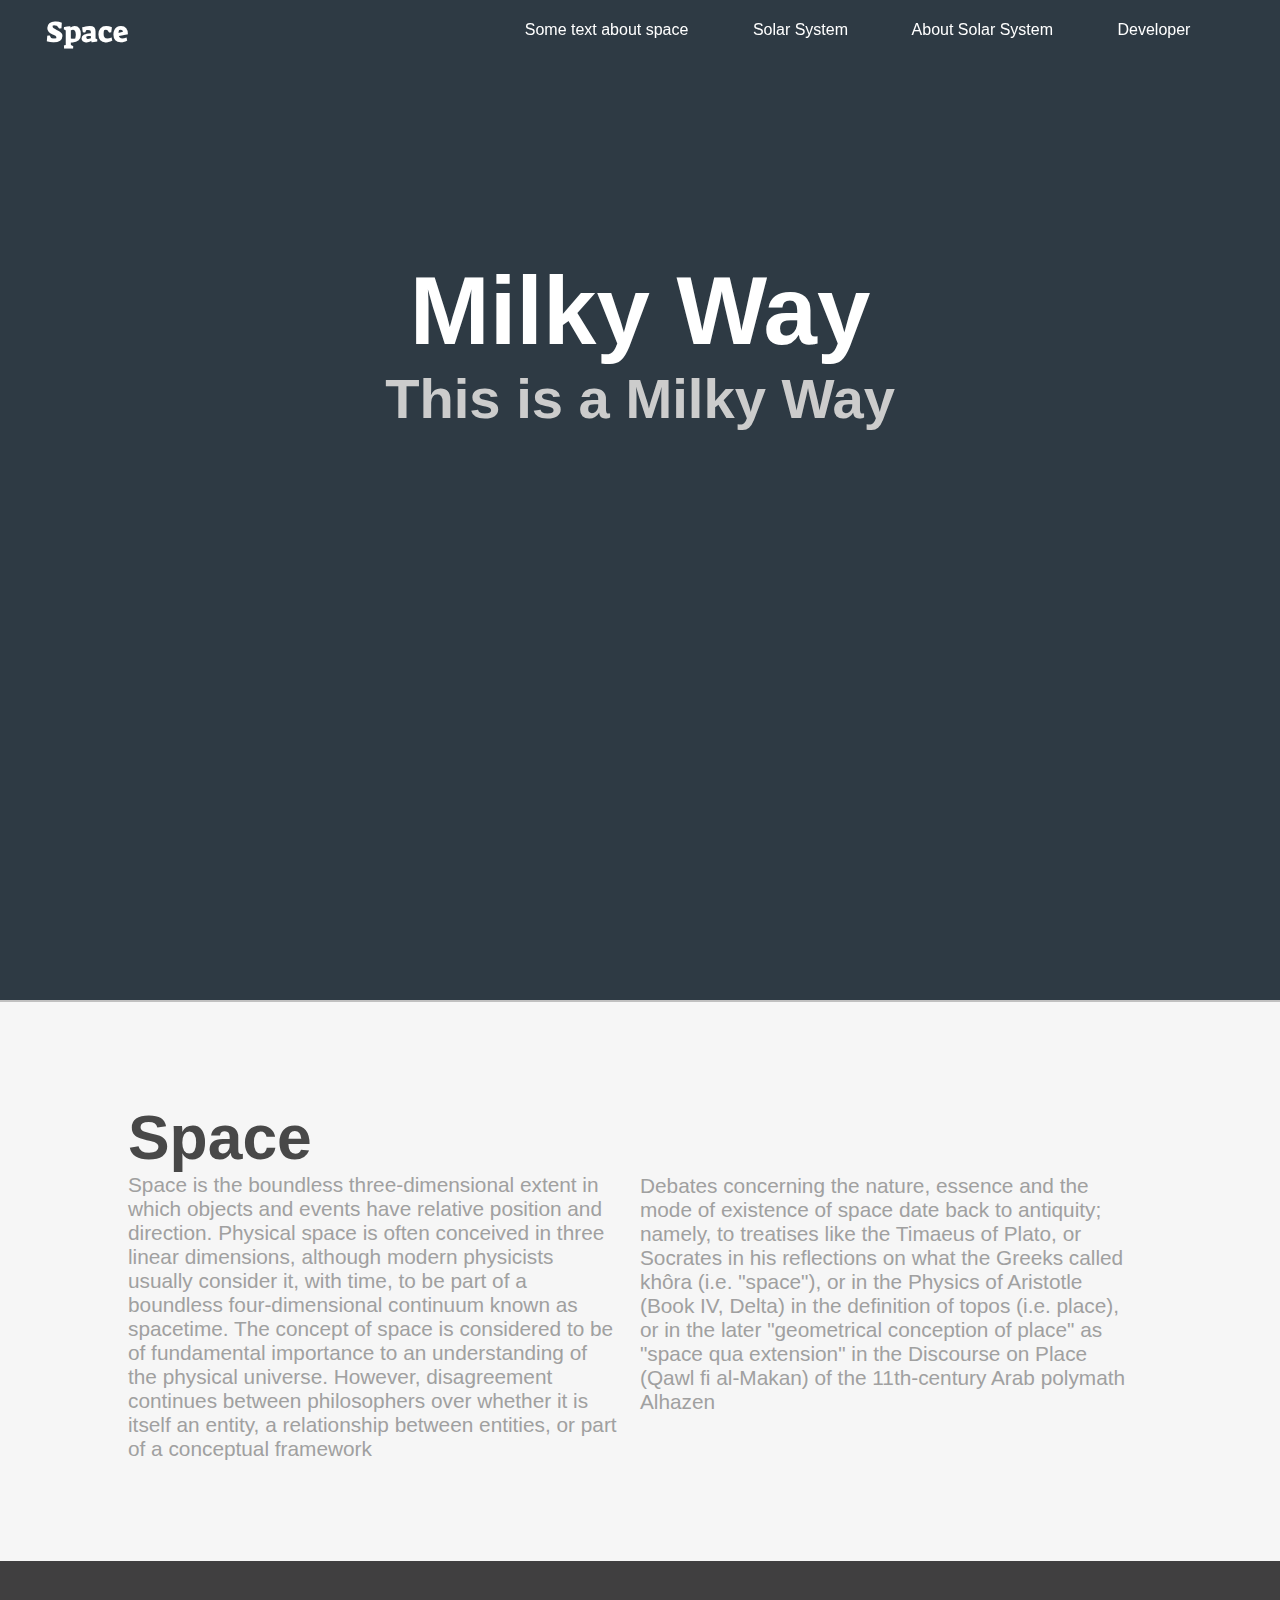
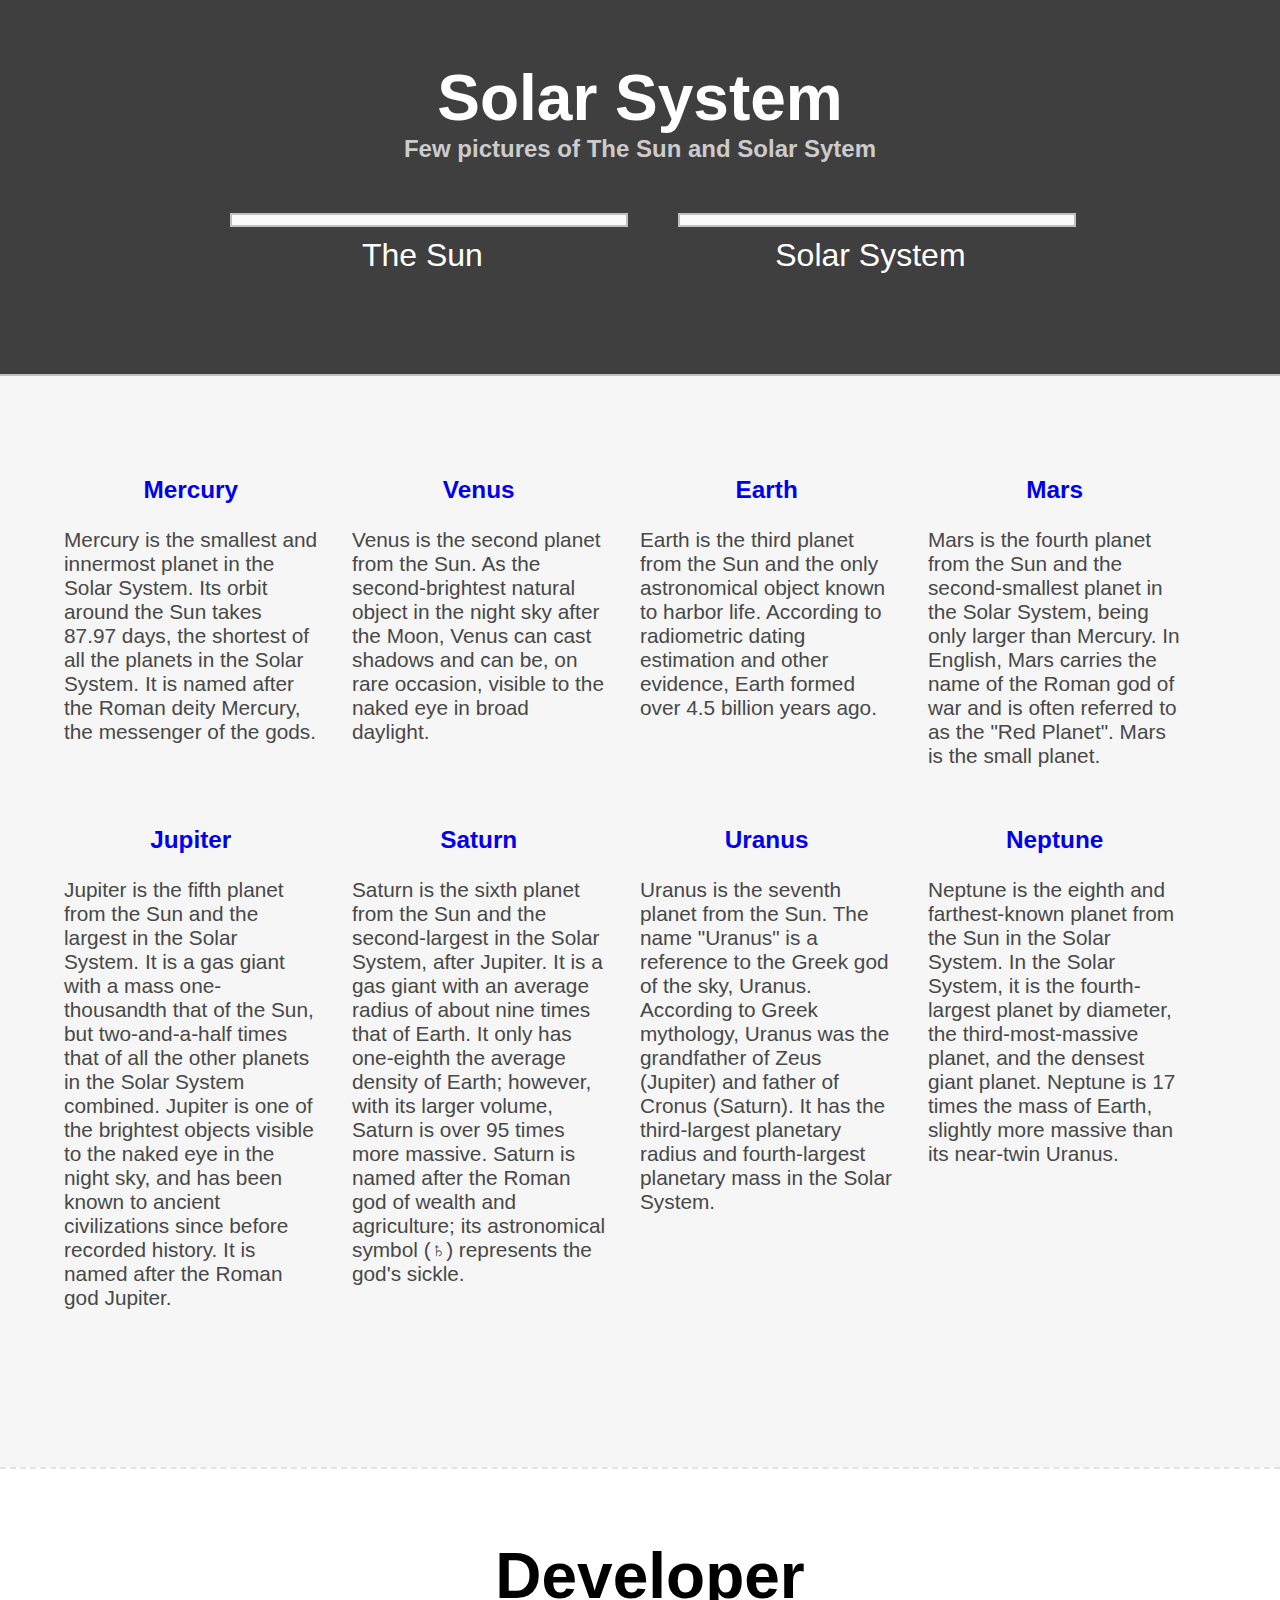
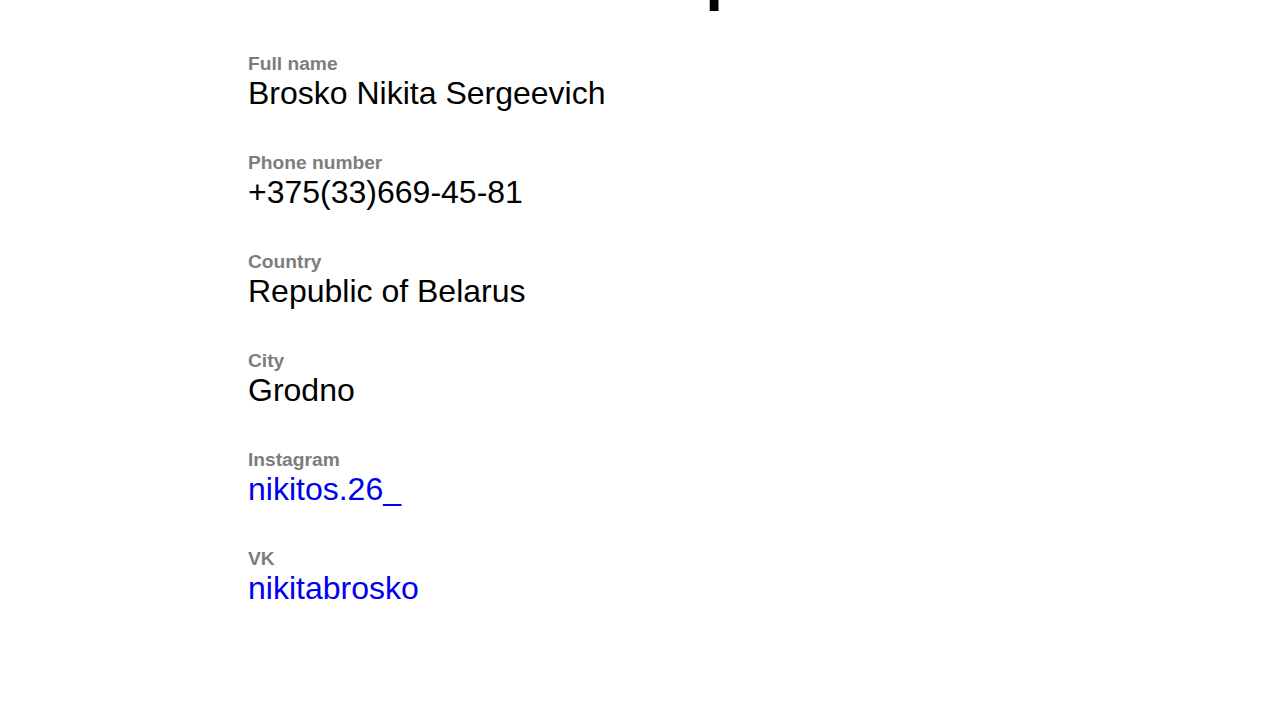
==== index.html @ ddaed2ed "First" ====
<!DOCTYPE html>
<html lang="en">
<head>
  <meta charset="UTF-8">
  <meta name="viewport" content="width=device-width, initial-scale=1.0">
  <meta http-equiv="X-UA-Compatible" content="ie=edge">
  <title>Space</title>
  <link rel="stylesheet" href="main.css">
</head>
<body>
  <header>
    <div id="logo" onclick="slowScroll('#top')">
      <span>Space</span>
    </div>
    <div id="about">
      <a href="#" title="Оглавление" onclick="slowScroll('#main')">Some text about space</a>
      <a href="#" onclick="slowScroll('#overview')" title="Оглавление">Solar System</a>
      <a href="#" onclick="slowScroll('#solarsystem')" title="Оглавление">About Solar System</a>
      <a href="#" onclick="slowScroll('#faq')" title="Оглавление">Developer</a>
    </div>
  </header>

  <div id="top">
    <h1>Milky Way</h1>
    <h3>This is a Milky Way</h3>
  </div>

  <div id="main">
    <div class="intro">
      <h2>Space</h2>
      <span>Space is the boundless three-dimensional extent in which objects and events have relative position and direction. Physical space is often conceived in three linear dimensions, although modern physicists usually consider it, with time, to be part of a boundless four-dimensional continuum known as spacetime. The concept of space is considered to be of fundamental importance to an understanding of the physical universe. However, disagreement continues between philosophers over whether it is itself an entity, a relationship between entities, or part of a conceptual framework</span>
    </div>
    <div class="text">
      <span><br><br><br>Debates concerning the nature, essence and the mode of existence of space date back to antiquity; namely, to treatises like the Timaeus of Plato, or Socrates in his reflections on what the Greeks called khôra (i.e. "space"), or in the Physics of Aristotle (Book IV, Delta) in the definition of topos (i.e. place), or in the later "geometrical conception of place" as "space qua extension" in the Discourse on Place (Qawl fi al-Makan) of the 11th-century Arab polymath Alhazen</span>
    </div>
  </div>

  <div id="overview">
    <h2>Solar System</h2>
    <h4>Few pictures of The Sun and Solar Sytem</h4>

    <div class="img">
      <img src="https://i.gifer.com/CYW.gif" alt="">
      <span>The Sun</span>
    </div>
    <div class="img">
      <img src="https://i.gifer.com/GJLv.gif" alt="">
      <span>Solar System</span>
    </div>
  </div>

  <div id="solarsystem">
  	<div>
   	 	<span class="heading"><h3><center><a href="Mercury.html">Mercury</a></center></h3></span><br>
    	<p>Mercury is the smallest and innermost planet in the Solar System. Its orbit around the Sun takes 87.97 days, the shortest of all the planets in the Solar System. It is named after the Roman deity Mercury, the messenger of the gods.</p>
    </div>
    <div>
    	<span class="heading"><h3><center><a href="Venus.html">Venus</a></h3></center></span><br>
    	<p>Venus is the second planet from the Sun. As the second-brightest natural object in the night sky after the Moon, Venus can cast shadows and can be, on rare occasion, visible to the naked eye in broad daylight.</p>
    </div>
    <div>
    	<span class="heading"><center><h3><a href="Earth.html">Earth</a></h3></center></span><br>
    	<p>Earth is the third planet from the Sun and the only astronomical object known to harbor life. According to radiometric dating estimation and other evidence, Earth formed over 4.5 billion years ago.</p>
    </div>
    <div>
    	<span class="heading"><center><h3><a href="Mars.html">Mars</a></h3></center></span><br>
    	<p>Mars is the fourth planet from the Sun and the second-smallest planet in the Solar System, being only larger than Mercury. In English, Mars carries the name of the Roman god of war and is often referred to as the "Red Planet". Mars is the small planet.</p>
    </div>
    <div>
    	<span class="heading"><center><h3><a href="Jupiter.html">Jupiter</a></h3></center></span><br>
    	<p>Jupiter is the fifth planet from the Sun and the largest in the Solar System. It is a gas giant with a mass one-thousandth that of the Sun, but two-and-a-half times that of all the other planets in the Solar System combined. Jupiter is one of the brightest objects visible to the naked eye in the night sky, and has been known to ancient civilizations since before recorded history. It is named after the Roman god Jupiter.</p>
    </div>
    <div>
    	<span class="heading"><center><h3><a href="Saturn.html">Saturn</a></h3></center></span><br>
    	<p>Saturn is the sixth planet from the Sun and the second-largest in the Solar System, after Jupiter. It is a gas giant with an average radius of about nine times that of Earth. It only has one-eighth the average density of Earth; however, with its larger volume, Saturn is over 95 times more massive. Saturn is named after the Roman god of wealth and agriculture; its astronomical symbol (♄) represents the god's sickle.</p>
    </div>
    <div>
    	<span class="heading"><center><h3><a href="Uranus.html">Uranus</a></h3></center></span><br>
    	<p>Uranus is the seventh planet from the Sun. The name "Uranus" is a reference to the Greek god of the sky, Uranus. According to Greek mythology, Uranus was the grandfather of Zeus (Jupiter) and father of Cronus (Saturn). It has the third-largest planetary radius and fourth-largest planetary mass in the Solar System.</p>
    </div>
    <div>
    	<span class="heading"><center><h3><a href="Neptune.html">Neptune</a></h3></center></span><br>
    	<p>Neptune is the eighth and farthest-known planet from the Sun in the Solar System. In the Solar System, it is the fourth-largest planet by diameter, the third-most-massive planet, and the densest giant planet. Neptune is 17 times the mass of Earth, slightly more massive than its near-twin Uranus.</p>
    </div>
  </div>

  <div id="faq">
  	<center><p><span class="jopa">Developer</span></p></center>
    <div>
      <span class="heading">Full name</span>
      <p>Brosko Nikita Sergeevich</p>
      <span class="heading">Phone number</span>
      <p>+375(33)669-45-81</p>
    </div>
    <div>
      <span class="heading">Country</span>
      <p>Republic of Belarus</p>
      <span class="heading">City</span>
      <p>Grodno</p>
    </div>
    <div>
      <span class="heading">Instagram</span>
      <p><a href="https://www.instagram.com/nikitos.26_/?hl=ru">nikitos.26_</a></p>
      <span class="heading">VK</span>
      <p><a href="https://vk.com/nikitabrosko">nikitabrosko</a></p>
    </div>
  </div>

  <script src="https://ajax.googleapis.com/ajax/libs/jquery/3.3.1/jquery.min.js"></script>
  <script>
    function slowScroll(id) {
      $('html, body').animate({
        scrollTop: $(id).offset().top
      }, 900);
    }

    $(document).on("scroll", function () {
      if($(window).scrollTop() === 0)
        $("header").removeClass("fixed");
      else
        $("header").attr("class", "fixed");
    });
  </script>
</body>
</html>
---- main.css ----
@import url('https://fonts.googleapis.com/css?family=Roboto|Suez+One');

* {
  margin: 0;
  padding: 0;
  outline: none;
}

body, html {
  width: 100%;
  height: 100%;
}

a {
  text-decoration: none;
}

body {
  background-color: #fafafa;
  font-family: Trebuchet MS, Helvetica;
}

/* Шапка сайта */

header {
  width: 100%;
  padding: 10px 0.5% 0px 0.5%;
  background: transparent;
  float: left;
  position: fixed;
}

header #logo {
  color: #fff;
  cursor: pointer;
}

header #logo span {
  font-size: 1.7em;
  line-height: 45px;
  margin-left: 40px;
  font-family: 'Suez One', serif;
}

@media (min-width: 701px) {
  #logo {
    float: left;
    width: 30%;
    font-size: 1.1em;
  }

  #about {
    float: right;
    width: 67%;
  }
}

@media (max-width: 700px) {
  #logo {
    margin-top: 15px;
    width: 100%;
    font-size: 1.5em;
  }

  #about {
    float: left;
    width: 100%;
  }
}

#about {
  text-align: center;
  font-size: 1em;
  line-height: 40px;
  margin-bottom: 10px;
}

#about > a {color: #fff}

#about > a:hover {
  color: #b0b0b0;
  text-decoration: underline;
}

#about > a:not(:last-child) {
  margin-right: 7%;
}

/* Стили для фиксированной шапки */

.fixed {
  z-index: 5000;
  background-color: #fff;
  border-bottom: 1px solid silver;
}

header.fixed #logo {
  color: #343434;
}

.fixed #about a {color: #343434}
.fixed #about a:hover {color: #7c7c7c}

/* Главный блок на сайте */

#top {
  width: 100%;
  background-image: url(https://i.pinimg.com/originals/cb/c1/d5/cbc1d54e6de9f69ee89372439f432ca8.jpg);
  background-blend-mode: multiply;
  background-color: #2e3a44;
  background-size: cover;
  text-align: center;
  color: #fff;
}

@media (min-width: 1001px) {
  #top {
    font-size: 3em;
    height: 1000px;
  }
}

@media (max-width: 1000px) and (min-width: 651px) {
  #top {
    font-size: 2em;
    height: 600px;
  }
}

@media (max-width: 650px) {
  #top {
    font-size: 1.3em;
    padding-top: 50%;
    height: 500px;
  }
}

@media (max-width: 450px) {
  #top {
    font-size: 0.9em;
  }
}

#top h1 {
  padding-top: 20%;
}

#top h3 {
  color: #ccc;
}

/* Блок с возможностями */

#main {
  float: left;
  background-color: #f6f6f6;
  border-top: 2px solid silver;
  color: #484848;
  font-size: 1.3em;
}

@media (min-width: 1401px) {
  #main {
    padding: 100px 20%;
    width: 60%;
  }
}

@media (max-width: 1400px) {
  #main {
    padding: 100px 10%;
    width: 80%;
  }
}

@media (max-width: 700px) {
  #main div {
    width: 98%!important;
    margin-bottom: 20px;
  }
}

#main div {
  width: 48%;
  margin-right: 2%;
  float: left;
}

#main h2 {font-size: 3em}
#main span {color: #a0a0a0}

/* Блок с преимуществами */

#overview {
  float: left;
  background-image: url(https://wallpaperaccess.com/full/560134.jpg);

  background-blend-mode: multiply;
  background-color: #403f40;
  background-size: cover;
  background-attachment: fixed;

  padding: 100px 0;
  width: 100%;
  text-align: center;
  color: #fff;
}

#overview h2 {font-size: 4em}
#overview h4 {color: #ccc; font-size: 1.5em}

@media (min-width: 561px) {
  #overview h2 {font-size: 4em}
}

@media (max-width: 560px) {
  #overview h2 {font-size: 2em}
}

#overview .img {
  float: left;
  width: 30%;
  margin-right: 5%;
  margin-top: 50px;
}

#overview .img:nth-child(odd) {
  margin-left: 18%;
}

#overview img {
  background: #fafafa;
  padding: 5px;
  border: 2px solid silver;
  float: left;
  width: 100%;
  max-width: 500px;
}

#overview span {
  float: left;
  width: 100%;
  font-size: 2em;
  margin-top: 10px;
}

@media (max-width: 700px) {
  #overview .img {
    width: 80%!important;
    margin-right: 0!important;
    margin-left: 10%!important;
  }
}

/* Блок с контактами */
#solarsystem {
  float: left;
  background-color: #f6f6f6;
  border-top: 2px solid silver;
  color: #484848;
  font-size: 1.3em;
}

@media (min-width: 1001px) {
  #solarsystem {
    padding: 100px 5%;
    width: 90%;
  }
}

@media (max-width: 1000px) {
  #solarsystem {
    padding: 100px 5%;
    width: 90%;
  }
}

@media (max-width: 700px) {
  #solarsystem div {
    width: 98%!important;
    margin-bottom: 20px;
  }
}

#solarsystem div {
  width: 22%;
  margin-right: 3%;
  margin-bottom: 5%;
  float: left;
}

#solarsystem h2 {font-size: 3em}
#solarsystem span {color: #030303}

/* Вопросы и ответы */

#faq {
  background-color: #fff;
  border-top: 2px dashed #e4e3e3;
  width: 100%;
  float: left;
  padding-top: 70px;
  padding-bottom: 70px;
}

@media (min-width: 1501px) {
  #faq div {
    width: 30%;
    margin-left: 3%;
    float: left;
  }
}

@media (max-width: 1500px) {
  #faq div {
    width: 100%;
    margin-left: 10%;
    float: left;
  }
}

#faq .title {
  font-weight: lighter;
  color: #a3a0ad;
  margin-bottom: 20px;
  font-size: 2.2em;
}

#faq .heading {
  color: #7d7d7d;
  font-size: 1.2em;
  font-weight: bold;
  margin-top: 20px;
  margin-left: 120px;
}

#faq .jopa {
  color: black;
  font-size: 2em;
  font-weight: bold;
  margin-bottom: 20px;
  margin-right: 100px;
}

#faq p {
  font-family: Arimo, Helvetica, sans-serif;
  -webkit-font-smoothing: antialiased;
  color: black;
  font-size: 2em;
  margin-bottom: 40px;
  margin-left: 120px;
}
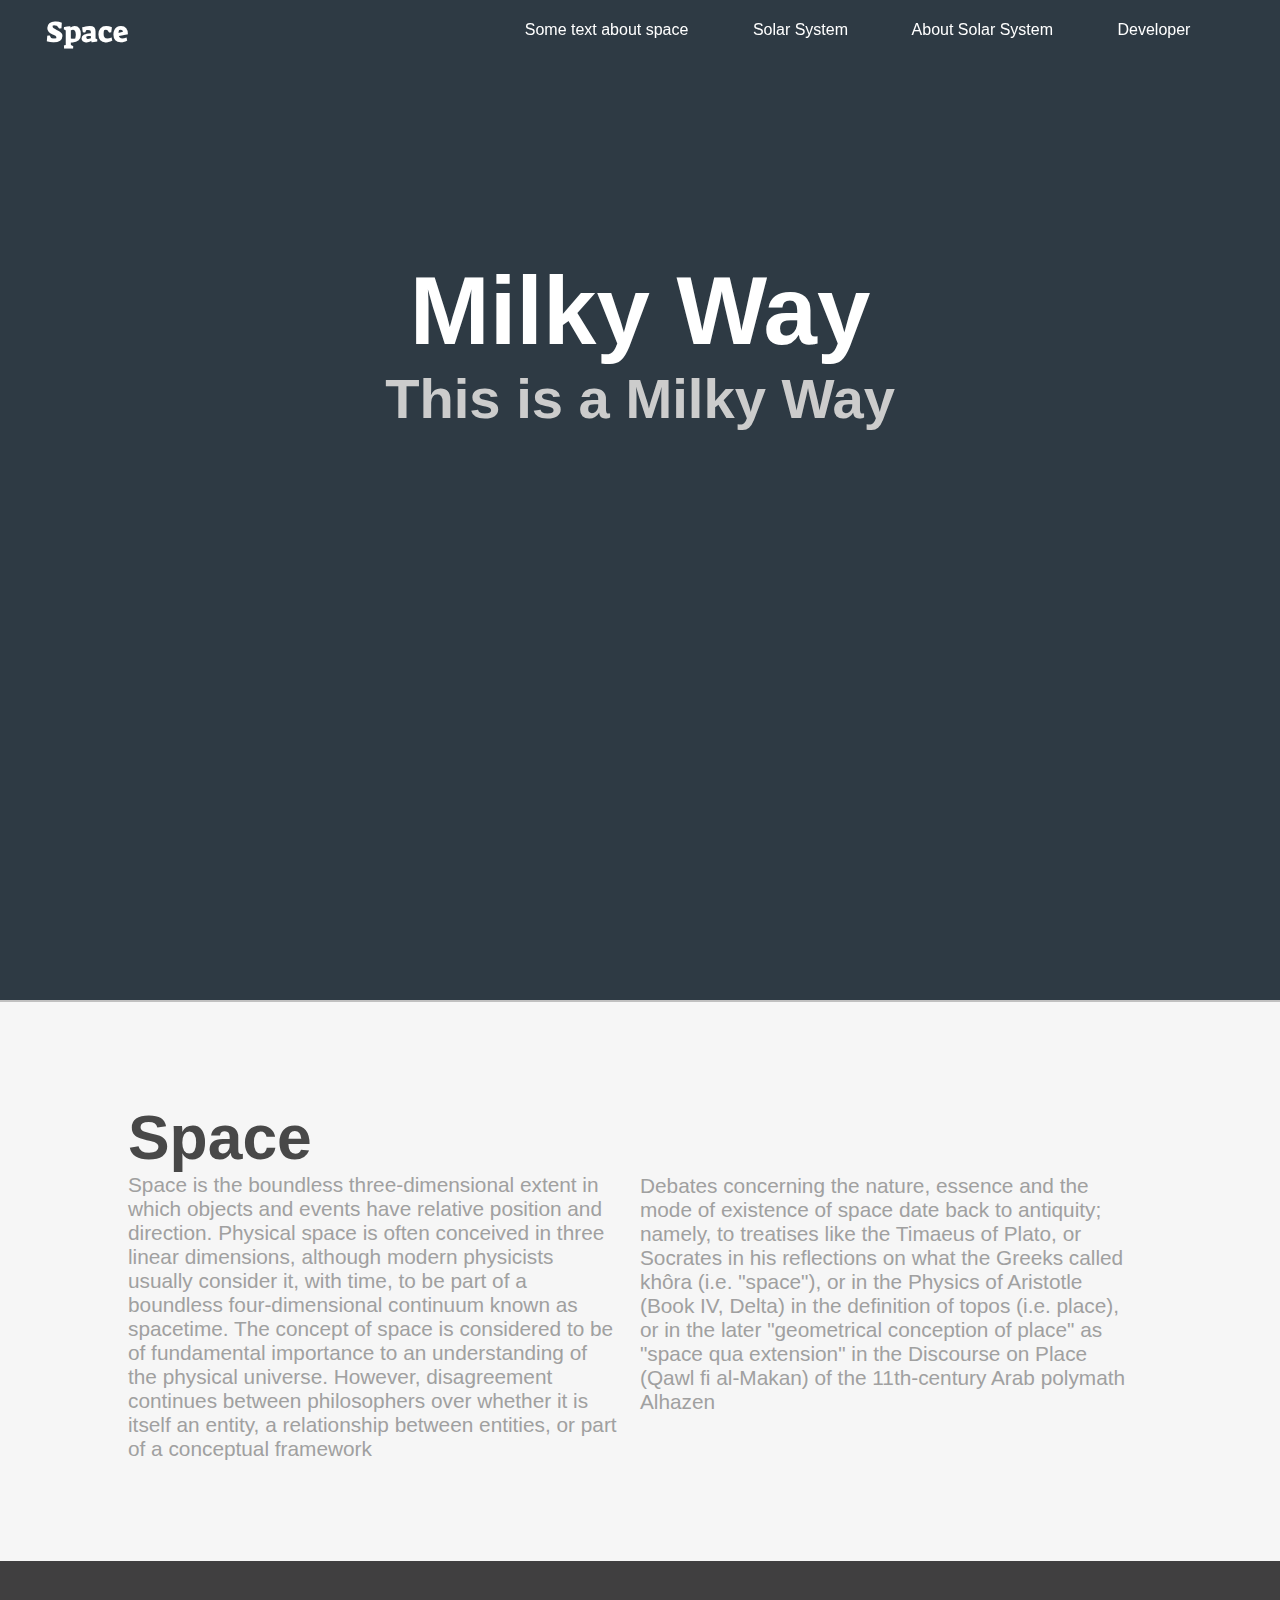
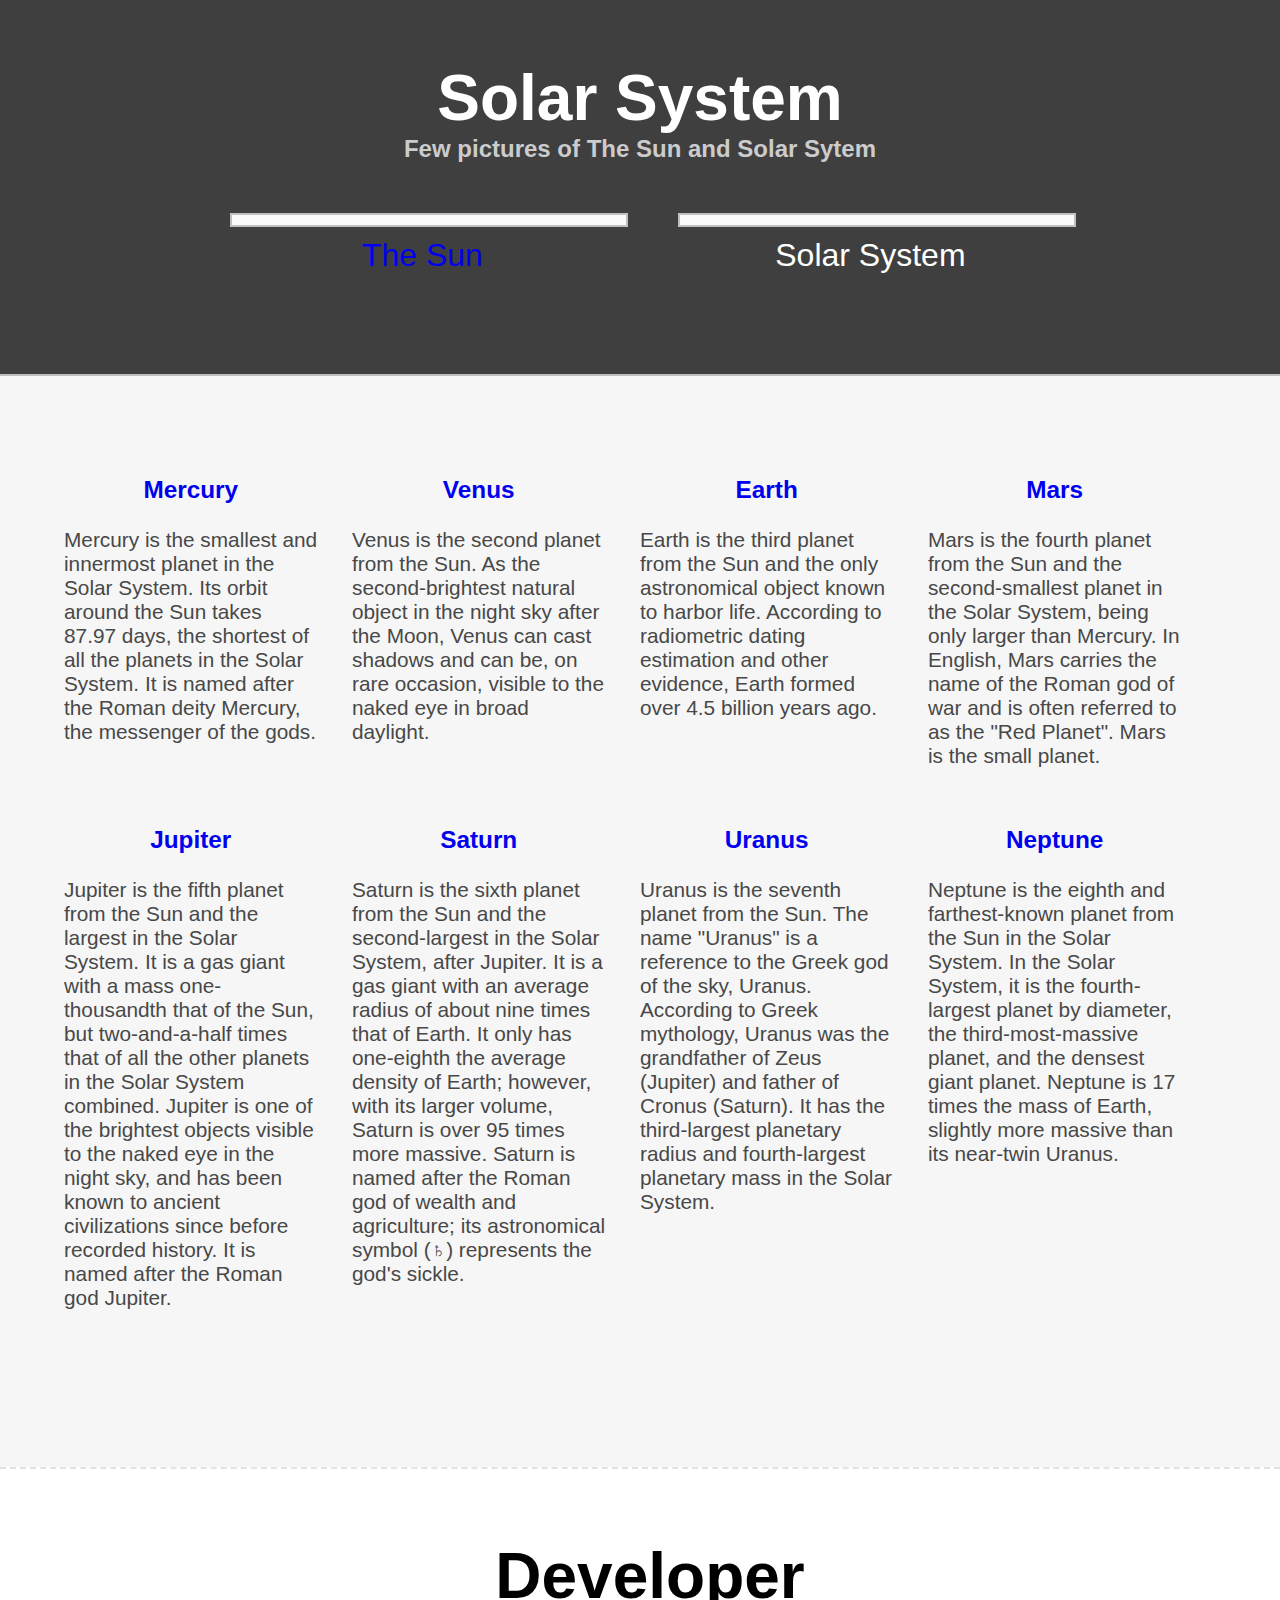
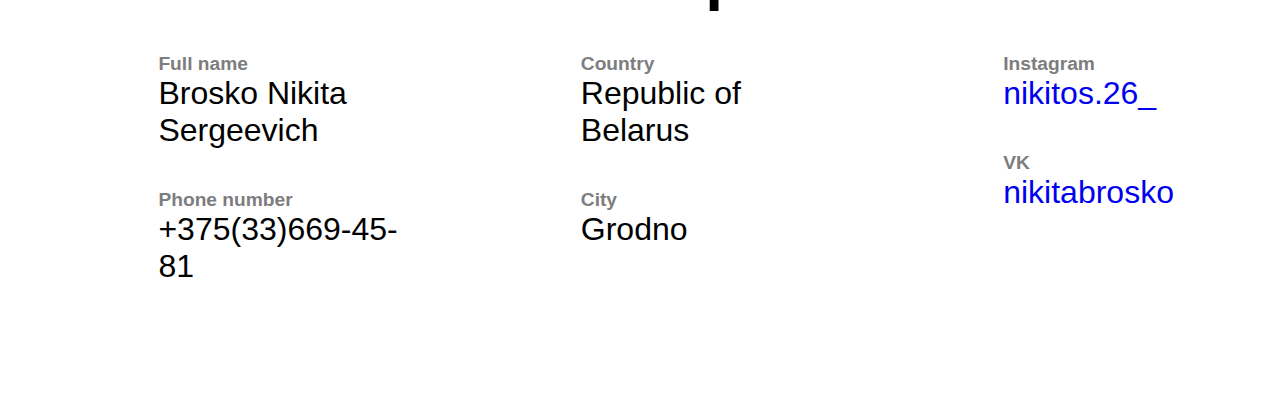
==== commit 019f8d7d: "1" ====
--- a/index.html
+++ b/index.html
@@ -6,6 +6,7 @@
   <meta http-equiv="X-UA-Compatible" content="ie=edge">
   <title>Space</title>
   <link rel="stylesheet" href="main.css">
+  <link rel="shortcut icon" href="path.ico" type="image/x-icon">
 </head>
 <body>
   <header>
@@ -41,7 +42,7 @@
 
     <div class="img">
       <img src="https://i.gifer.com/CYW.gif" alt="">
-      <span>The Sun</span>
+      <span><a href="Sun.html">The Sun</a></span>
     </div>
     <div class="img">
       <img src="https://i.gifer.com/GJLv.gif" alt="">
--- a/main.css
+++ b/main.css
@@ -193,7 +193,7 @@
 
 #overview {
   float: left;
-  background-image: url(https://wallpaperaccess.com/full/560134.jpg);
+  background-image: url(https://wallpaperaccess.com/full/17497.jpg);
 
   background-blend-mode: multiply;
   background-color: #403f40;
@@ -303,7 +303,7 @@
   padding-bottom: 70px;
 }
 
-@media (min-width: 1501px) {
+@media (min-width: 801px) {
   #faq div {
     width: 30%;
     margin-left: 3%;
@@ -311,7 +311,7 @@
   }
 }
 
-@media (max-width: 1500px) {
+@media (max-width: 800px) {
   #faq div {
     width: 100%;
     margin-left: 10%;
@@ -349,4 +349,4 @@
   font-size: 2em;
   margin-bottom: 40px;
   margin-left: 120px;
-}+}
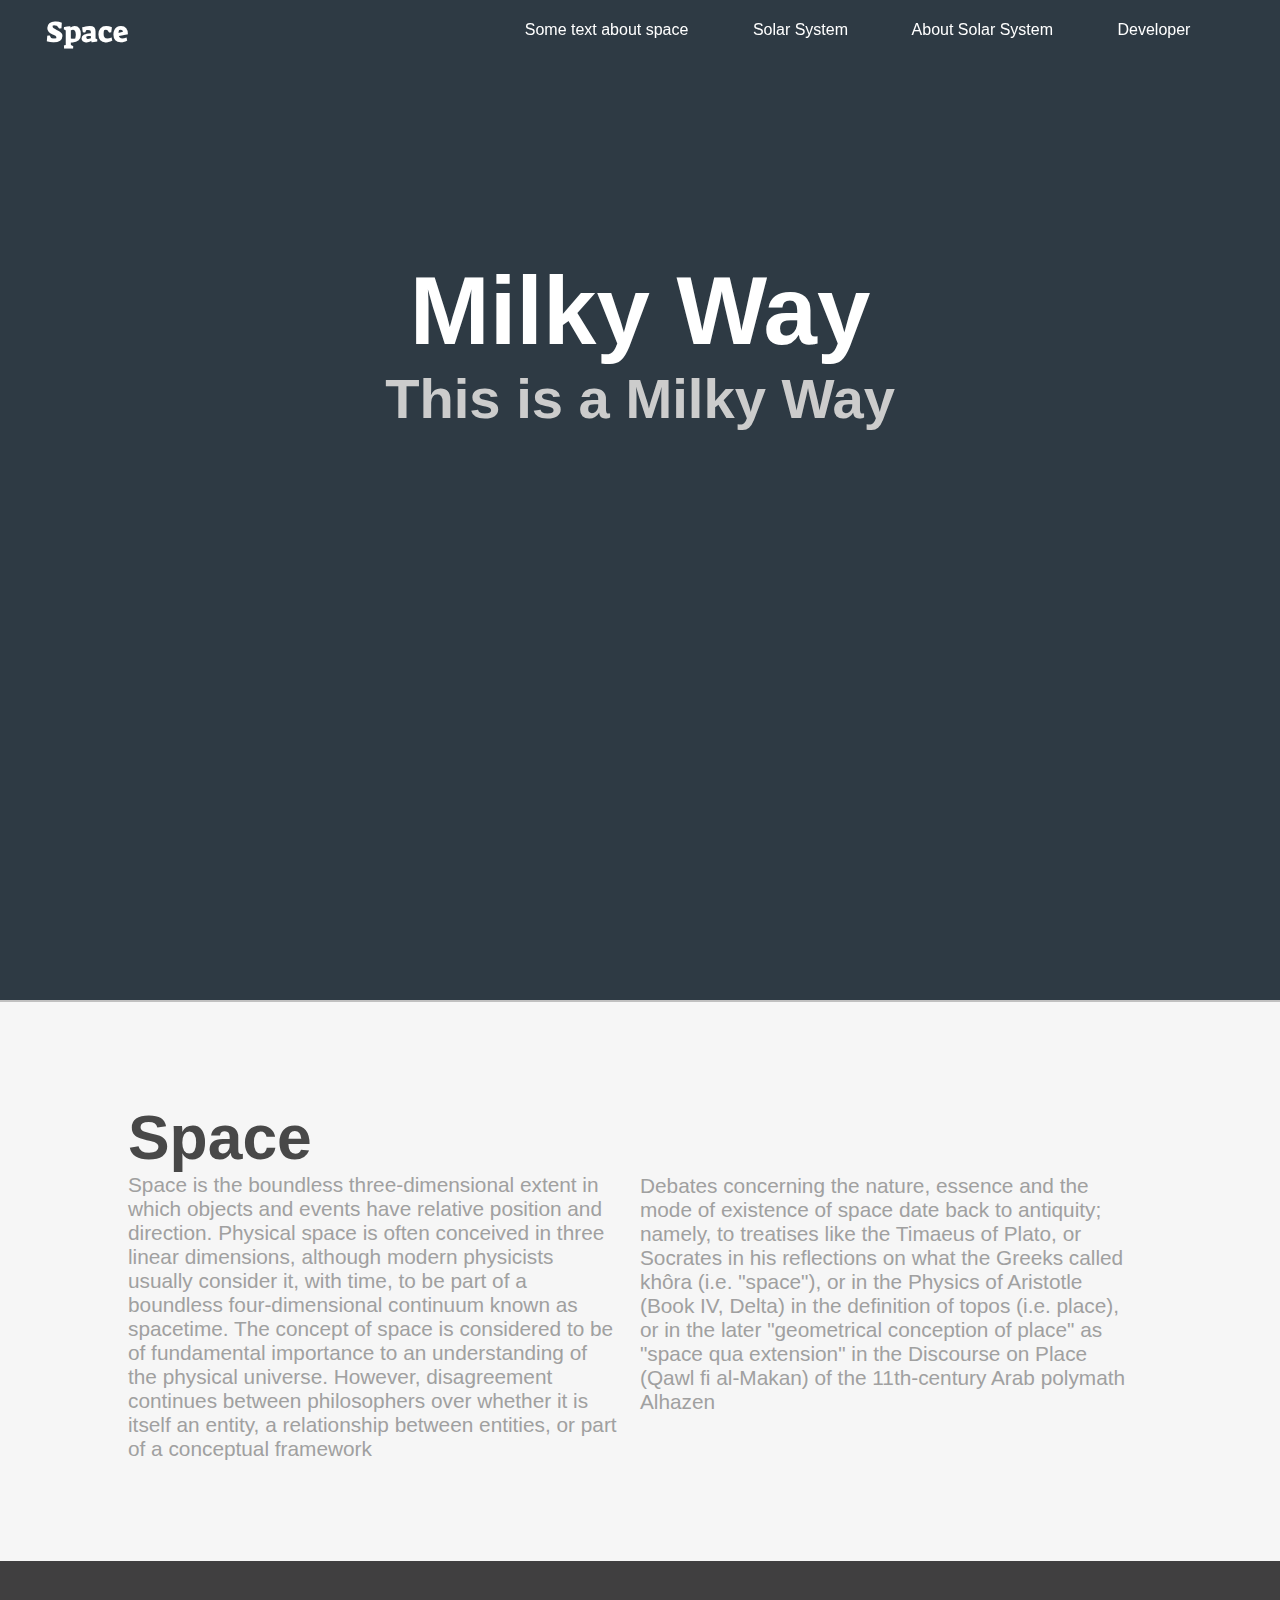
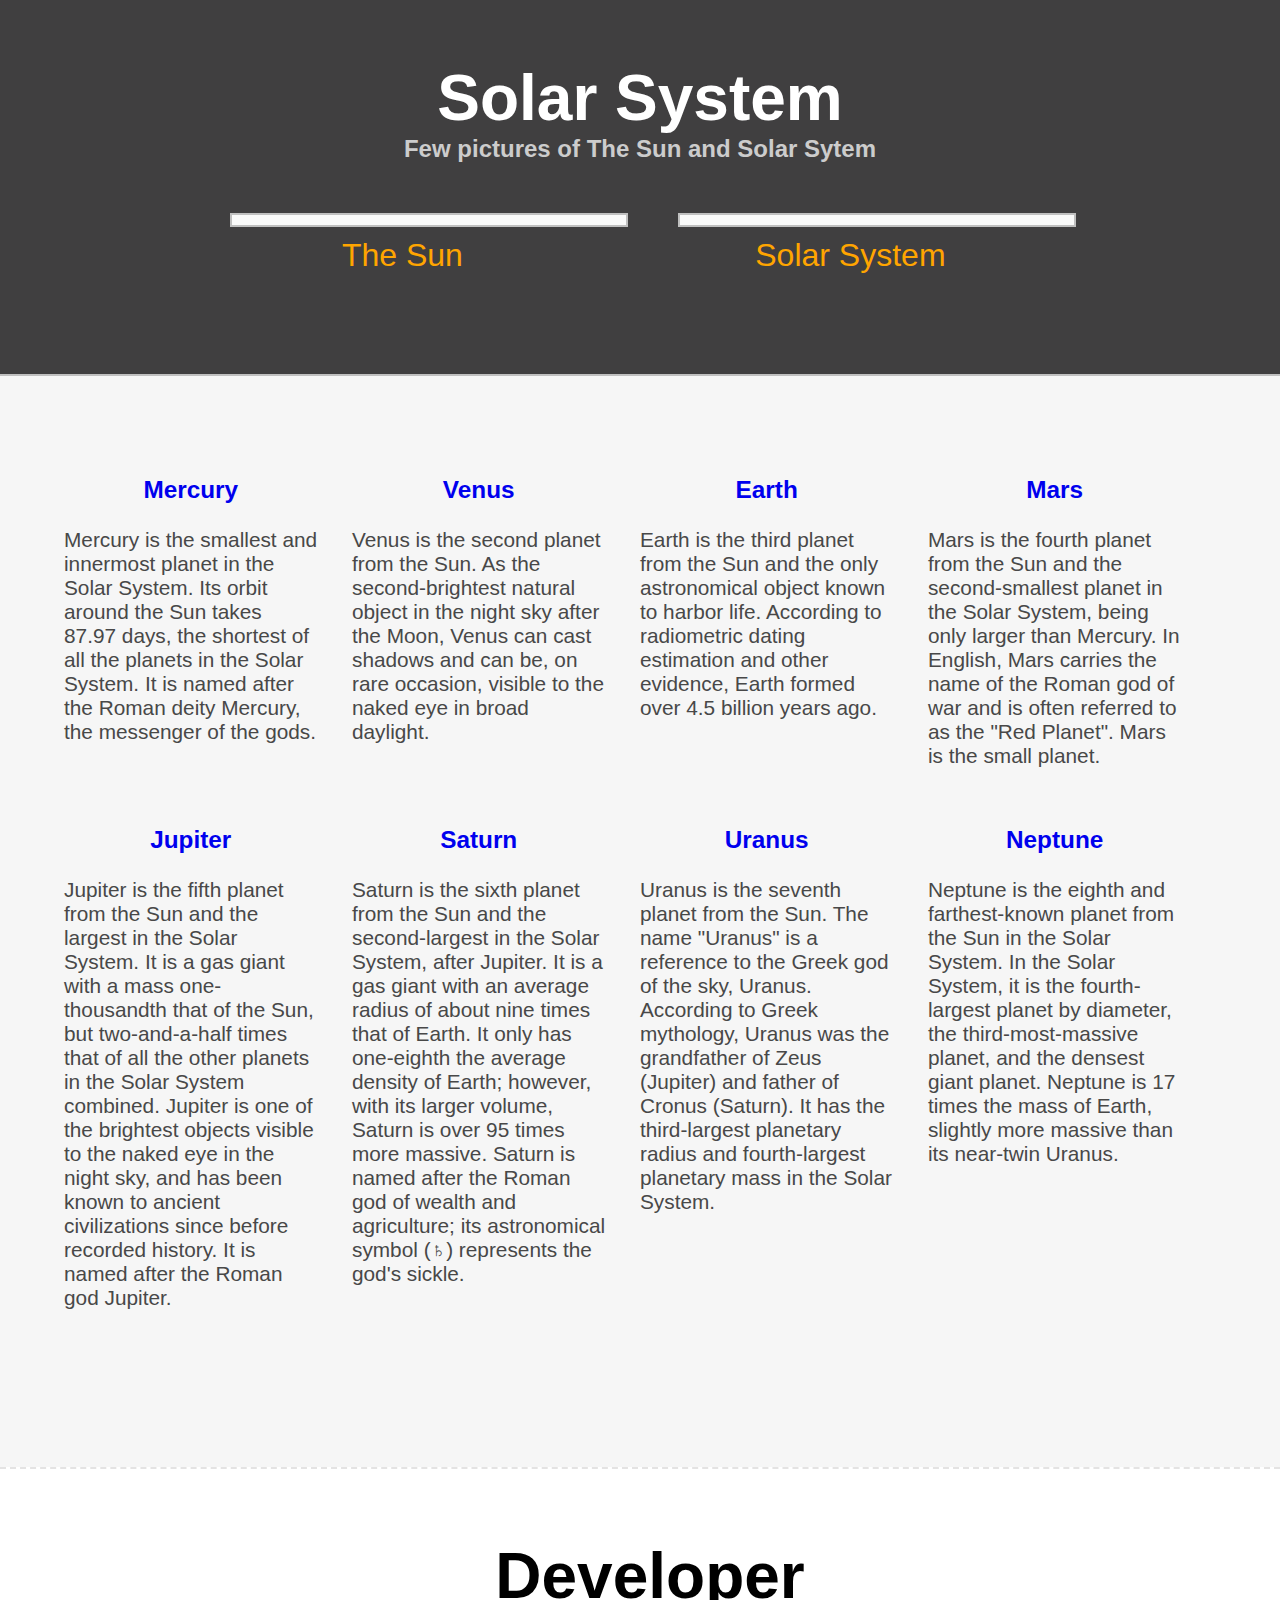
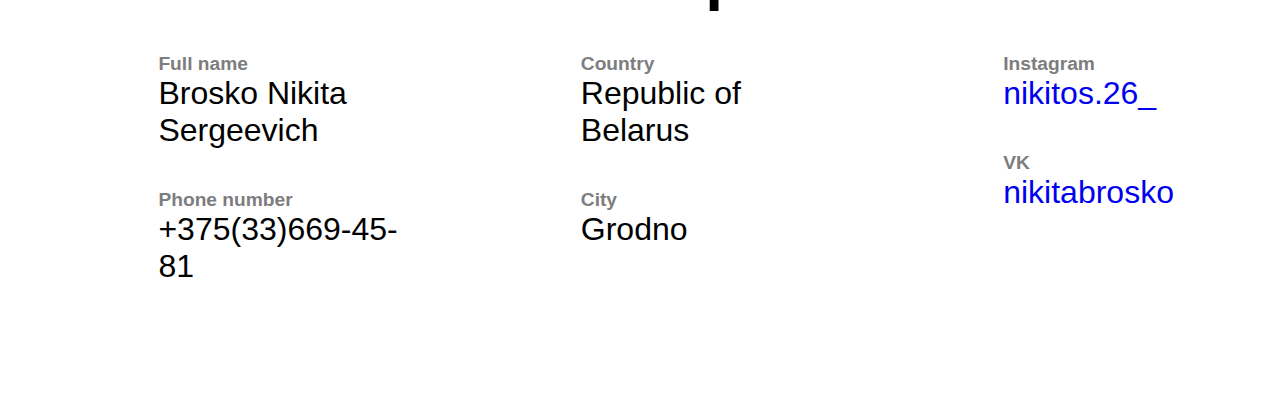
==== commit 152d4641: "2" ====
--- a/index.html
+++ b/index.html
@@ -40,13 +40,13 @@
     <h2>Solar System</h2>
     <h4>Few pictures of The Sun and Solar Sytem</h4>
 
-    <div class="img">
-      <img src="https://i.gifer.com/CYW.gif" alt="">
-      <span><a href="Sun.html">The Sun</a></span>
+    <div class="img" onclick="slowScroll('#top')">
+      <a href="Sun.html"><img src="https://i.gifer.com/CYW.gif" alt="">
+      <span><o>The Sun</o></span></a>
     </div>
     <div class="img">
       <img src="https://i.gifer.com/GJLv.gif" alt="">
-      <span>Solar System</span>
+      <span><o>Solar System</o></span>
     </div>
   </div>
 
--- a/main.css
+++ b/main.css
@@ -13,6 +13,11 @@
 
 a {
   text-decoration: none;
+}
+
+o {
+  color: orange;
+  margin-right: 40px;
 }
 
 body {
@@ -222,6 +227,7 @@
   width: 30%;
   margin-right: 5%;
   margin-top: 50px;
+  cursor: pointer;
 }
 
 #overview .img:nth-child(odd) {
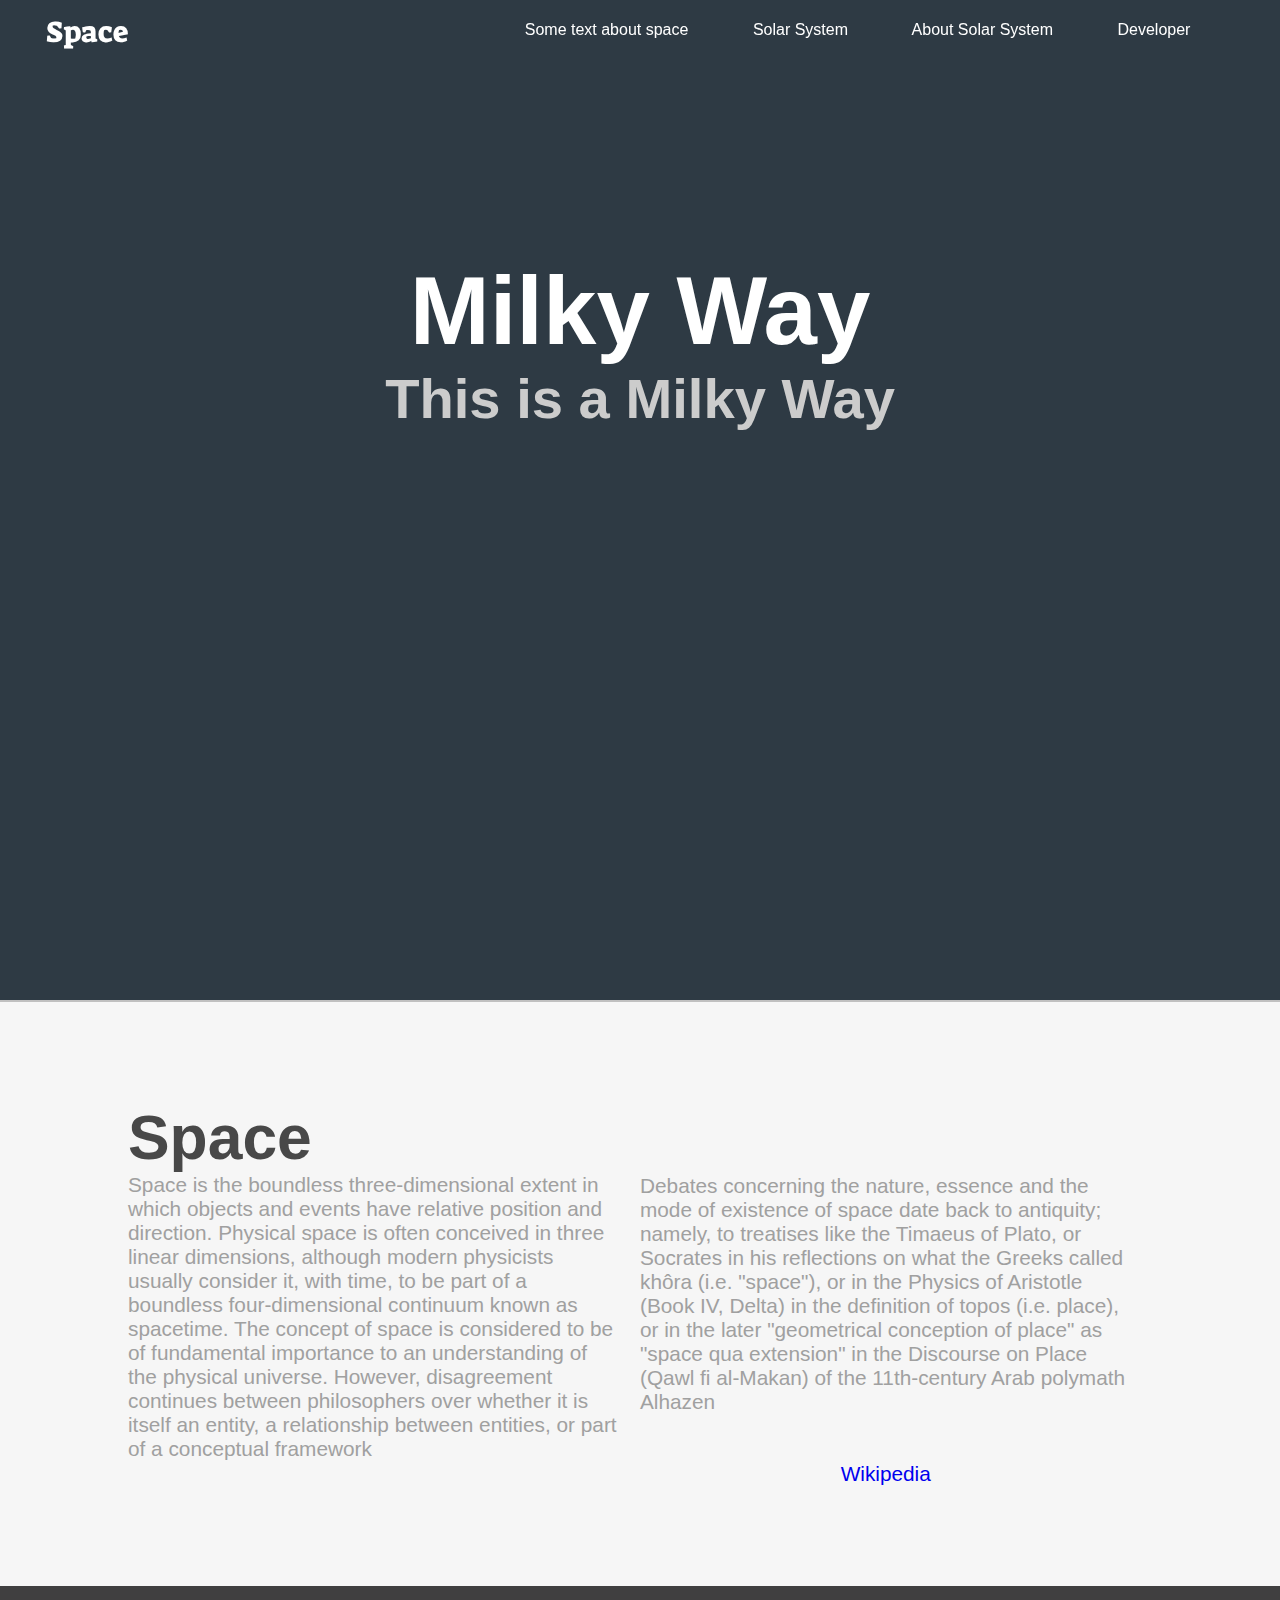
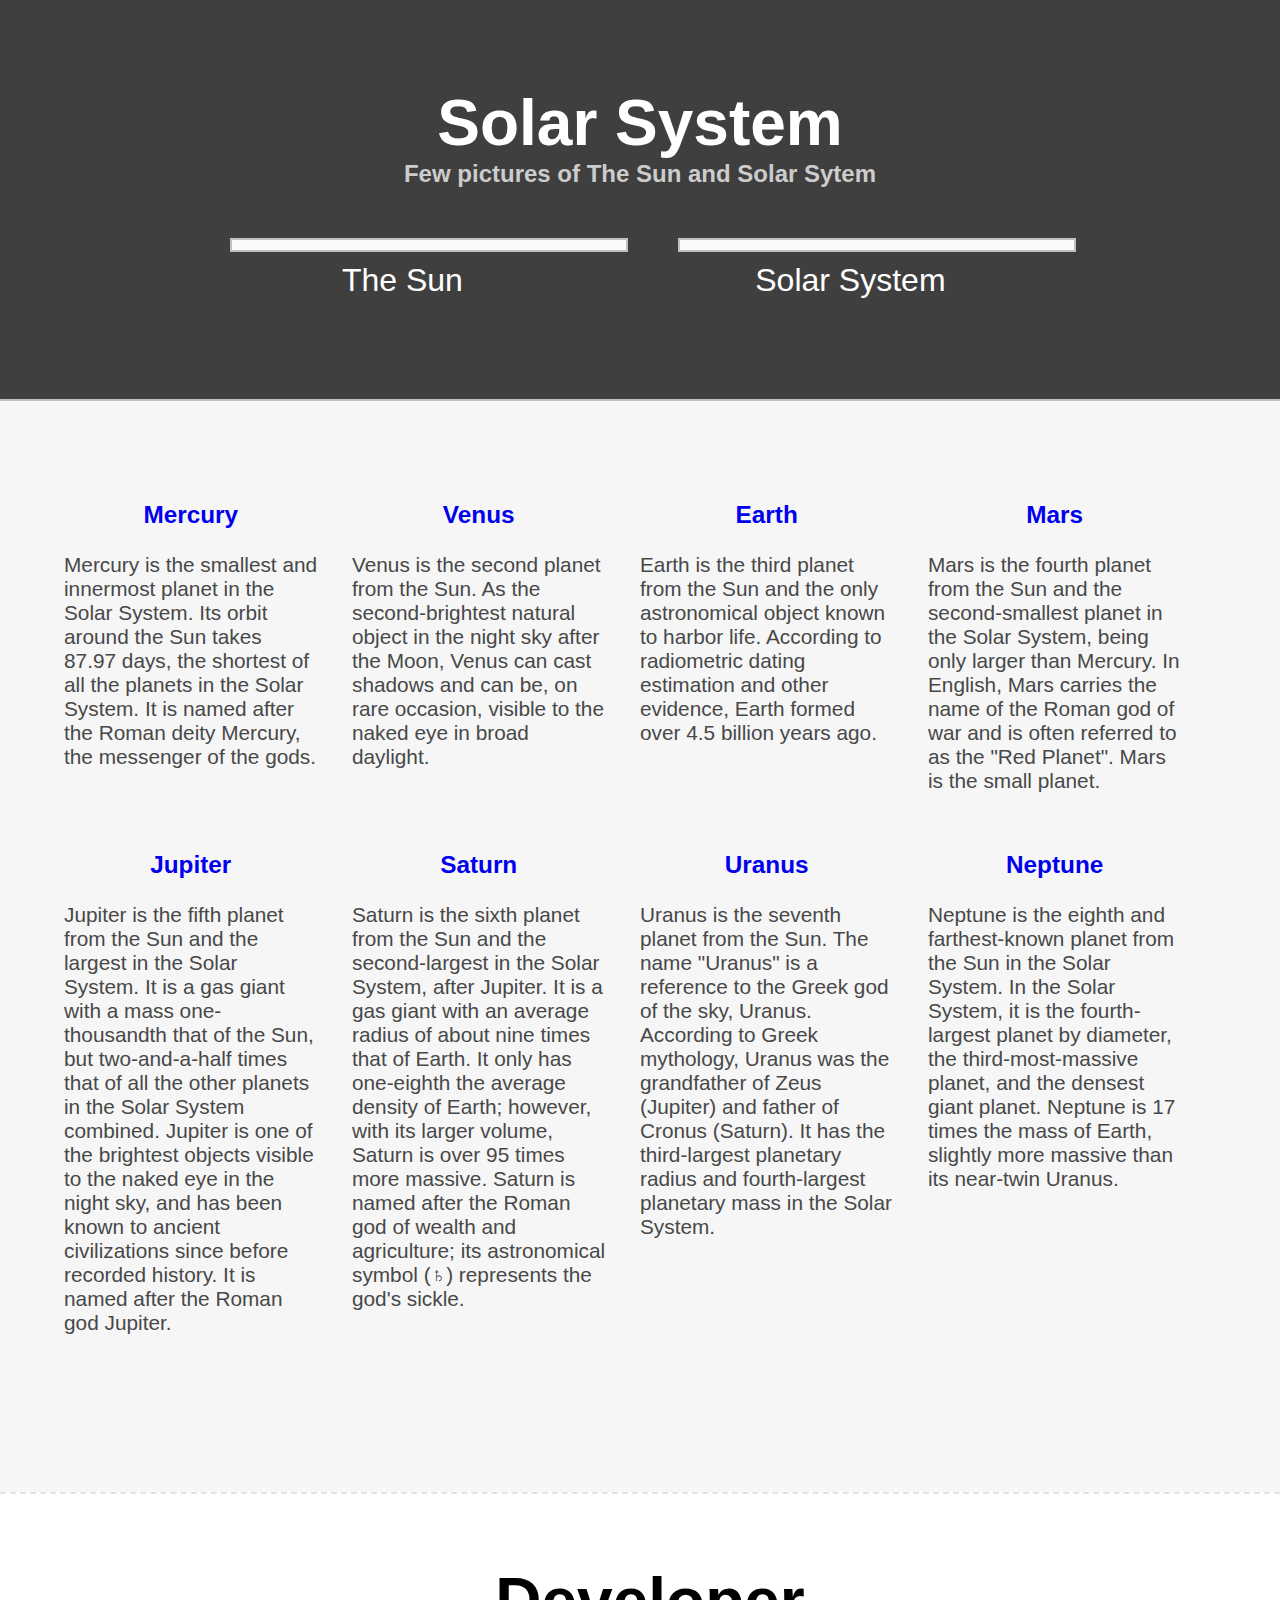
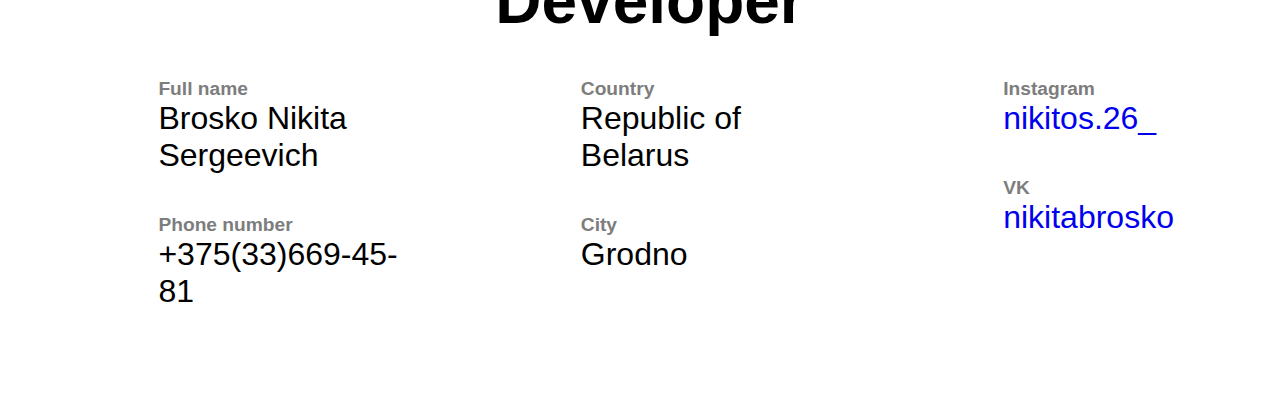
==== commit bb9776af: "3" ====
--- a/index.html
+++ b/index.html
@@ -32,7 +32,7 @@
       <span>Space is the boundless three-dimensional extent in which objects and events have relative position and direction. Physical space is often conceived in three linear dimensions, although modern physicists usually consider it, with time, to be part of a boundless four-dimensional continuum known as spacetime. The concept of space is considered to be of fundamental importance to an understanding of the physical universe. However, disagreement continues between philosophers over whether it is itself an entity, a relationship between entities, or part of a conceptual framework</span>
     </div>
     <div class="text">
-      <span><br><br><br>Debates concerning the nature, essence and the mode of existence of space date back to antiquity; namely, to treatises like the Timaeus of Plato, or Socrates in his reflections on what the Greeks called khôra (i.e. "space"), or in the Physics of Aristotle (Book IV, Delta) in the definition of topos (i.e. place), or in the later "geometrical conception of place" as "space qua extension" in the Discourse on Place (Qawl fi al-Makan) of the 11th-century Arab polymath Alhazen</span>
+      <span><br><br><br>Debates concerning the nature, essence and the mode of existence of space date back to antiquity; namely, to treatises like the Timaeus of Plato, or Socrates in his reflections on what the Greeks called khôra (i.e. "space"), or in the Physics of Aristotle (Book IV, Delta) in the definition of topos (i.e. place), or in the later "geometrical conception of place" as "space qua extension" in the Discourse on Place (Qawl fi al-Makan) of the 11th-century Arab polymath Alhazen<br><br><br><center><a href="https://en.wikipedia.org/wiki/Space">Wikipedia</a></center></span>
     </div>
   </div>
 
@@ -40,7 +40,7 @@
     <h2>Solar System</h2>
     <h4>Few pictures of The Sun and Solar Sytem</h4>
 
-    <div class="img" onclick="slowScroll('#top')">
+    <div class="img">
       <a href="Sun.html"><img src="https://i.gifer.com/CYW.gif" alt="">
       <span><o>The Sun</o></span></a>
     </div>
--- a/main.css
+++ b/main.css
@@ -16,7 +16,7 @@
 }
 
 o {
-  color: orange;
+  color: white;
   margin-right: 40px;
 }
 
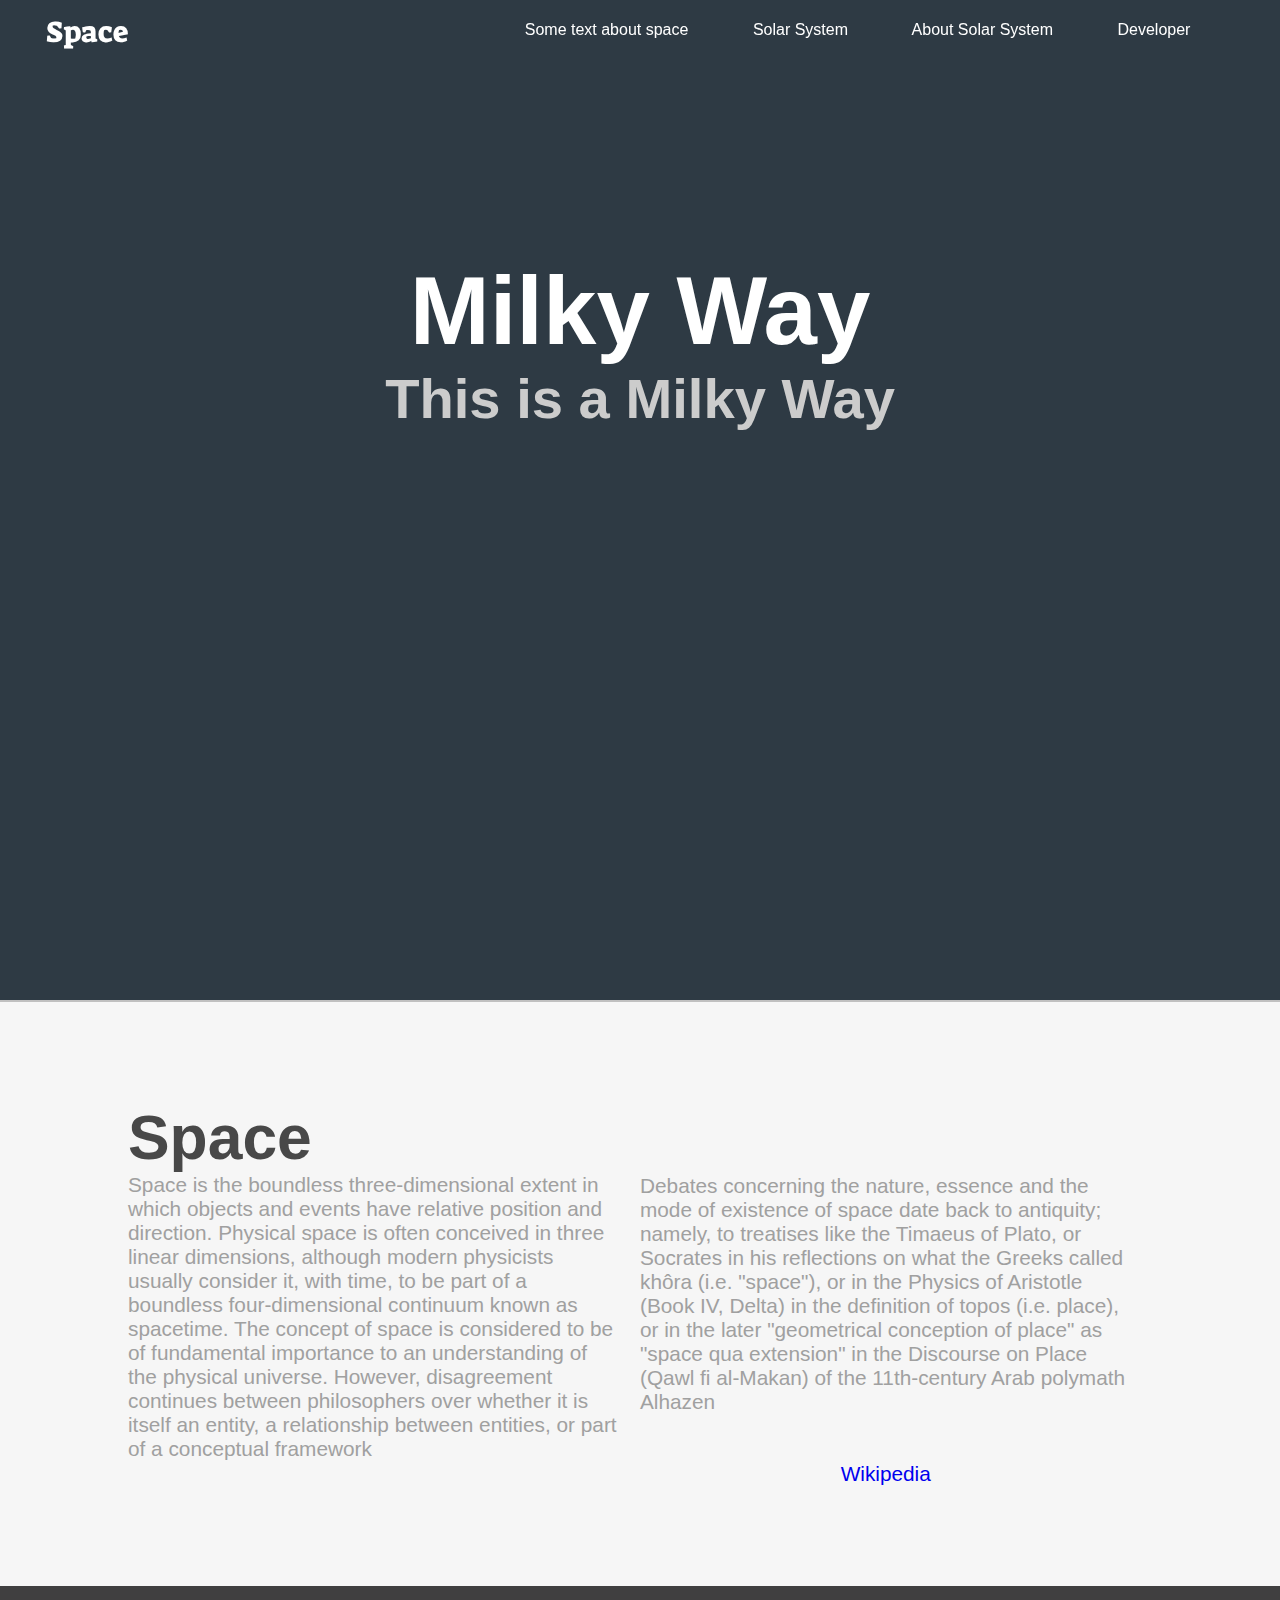
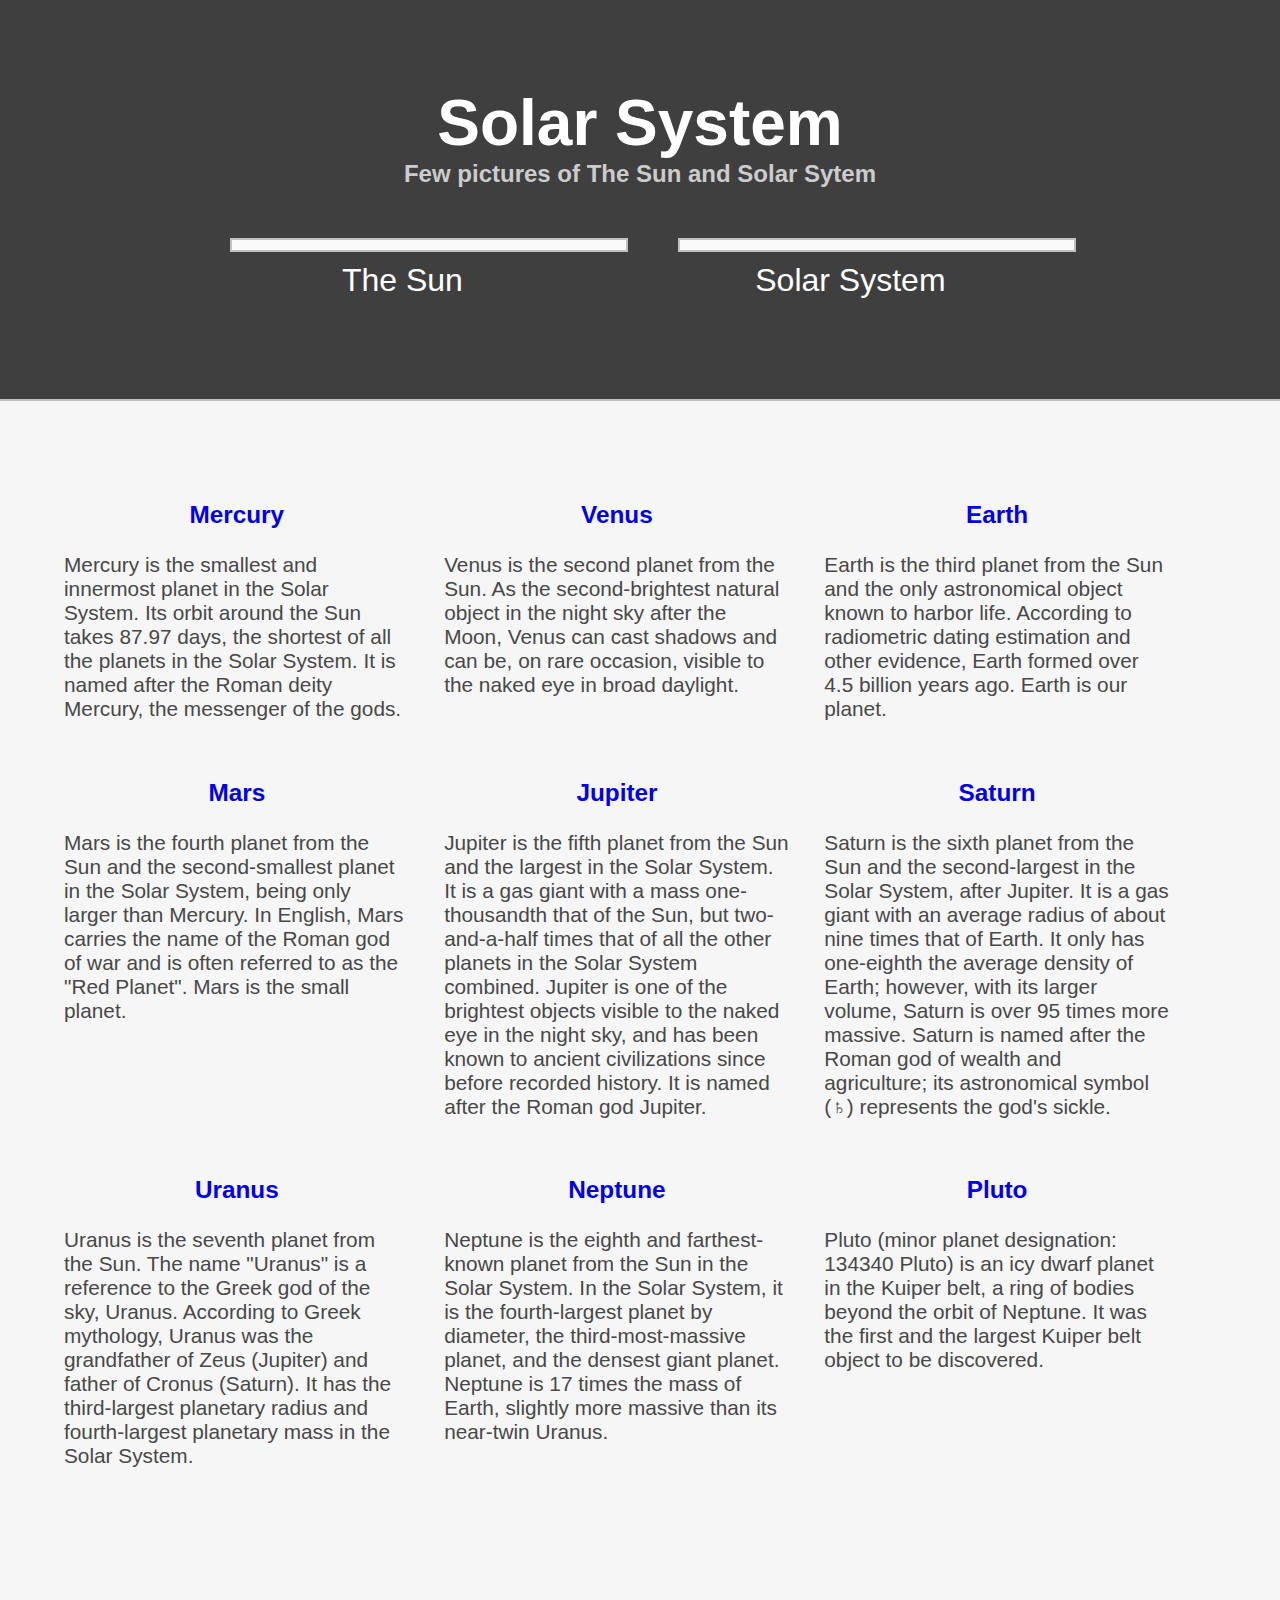
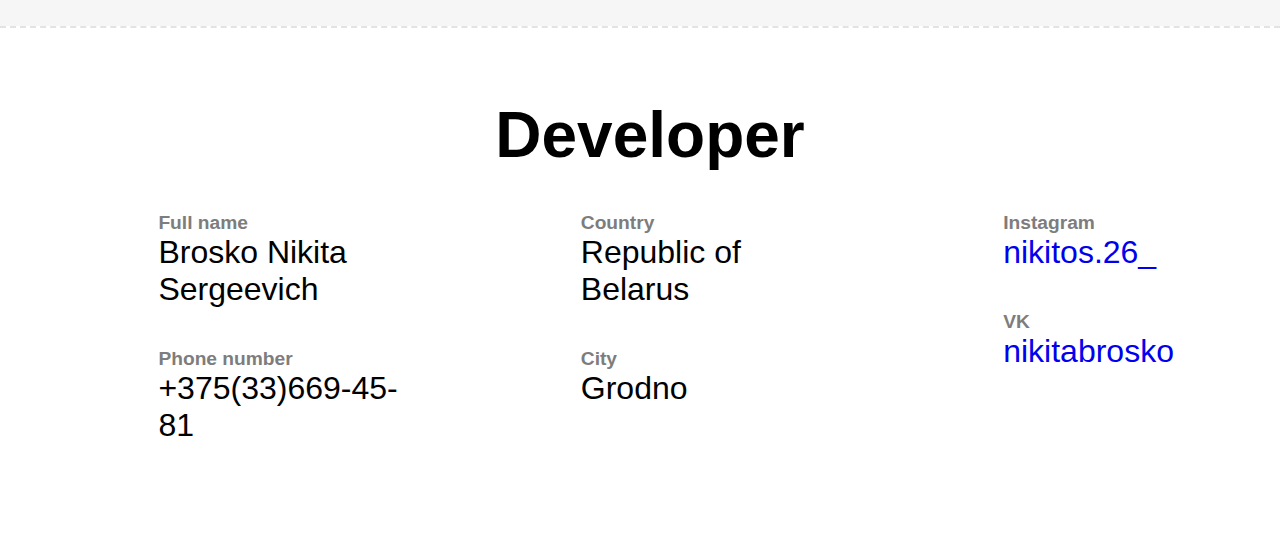
==== commit 7244b381: "3" ====
--- a/index.html
+++ b/index.html
@@ -45,12 +45,13 @@
       <span><o>The Sun</o></span></a>
     </div>
     <div class="img">
-      <img src="https://i.gifer.com/GJLv.gif" alt="">
-      <span><o>Solar System</o></span>
+      <a href="Solar.html"><img src="https://i.gifer.com/GJLv.gif" alt="">
+      <span><o>Solar System</o></span></a>
     </div>
   </div>
 
   <div id="solarsystem">
+
   	<div>
    	 	<span class="heading"><h3><center><a href="Mercury.html">Mercury</a></center></h3></span><br>
     	<p>Mercury is the smallest and innermost planet in the Solar System. Its orbit around the Sun takes 87.97 days, the shortest of all the planets in the Solar System. It is named after the Roman deity Mercury, the messenger of the gods.</p>
@@ -61,7 +62,7 @@
     </div>
     <div>
     	<span class="heading"><center><h3><a href="Earth.html">Earth</a></h3></center></span><br>
-    	<p>Earth is the third planet from the Sun and the only astronomical object known to harbor life. According to radiometric dating estimation and other evidence, Earth formed over 4.5 billion years ago.</p>
+    	<p>Earth is the third planet from the Sun and the only astronomical object known to harbor life. According to radiometric dating estimation and other evidence, Earth formed over 4.5 billion years ago. Earth is our planet.</p>
     </div>
     <div>
     	<span class="heading"><center><h3><a href="Mars.html">Mars</a></h3></center></span><br>
@@ -82,6 +83,10 @@
     <div>
     	<span class="heading"><center><h3><a href="Neptune.html">Neptune</a></h3></center></span><br>
     	<p>Neptune is the eighth and farthest-known planet from the Sun in the Solar System. In the Solar System, it is the fourth-largest planet by diameter, the third-most-massive planet, and the densest giant planet. Neptune is 17 times the mass of Earth, slightly more massive than its near-twin Uranus.</p>
+    </div>
+    <div>
+    	<span class="heading"><center><h3><a href="Pluto.html">Pluto</a></h3></center></span><br>
+    	<p>Pluto (minor planet designation: 134340 Pluto) is an icy dwarf planet in the Kuiper belt, a ring of bodies beyond the orbit of Neptune. It was the first and the largest Kuiper belt object to be discovered.</p>
     </div>
   </div>
 
--- a/main.css
+++ b/main.css
@@ -289,7 +289,7 @@
 }
 
 #solarsystem div {
-  width: 22%;
+  width: 30%;
   margin-right: 3%;
   margin-bottom: 5%;
   float: left;
